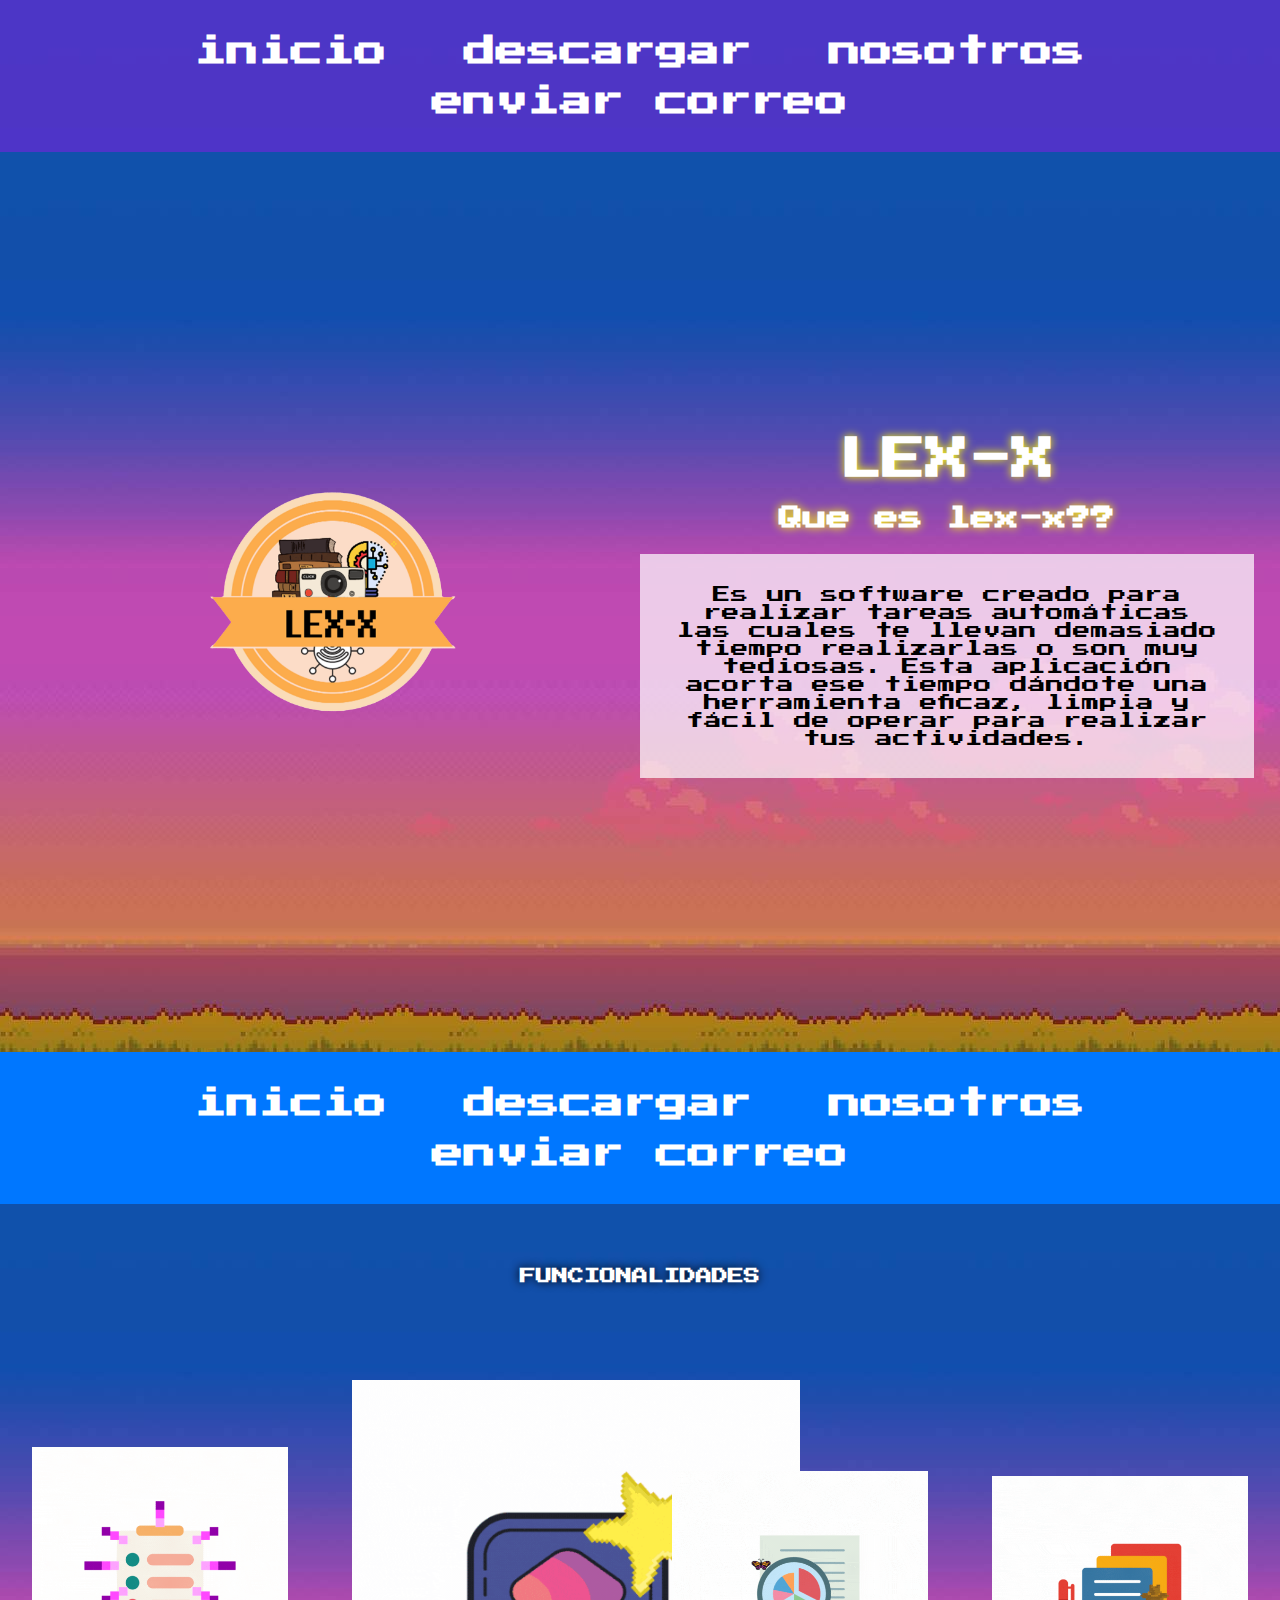
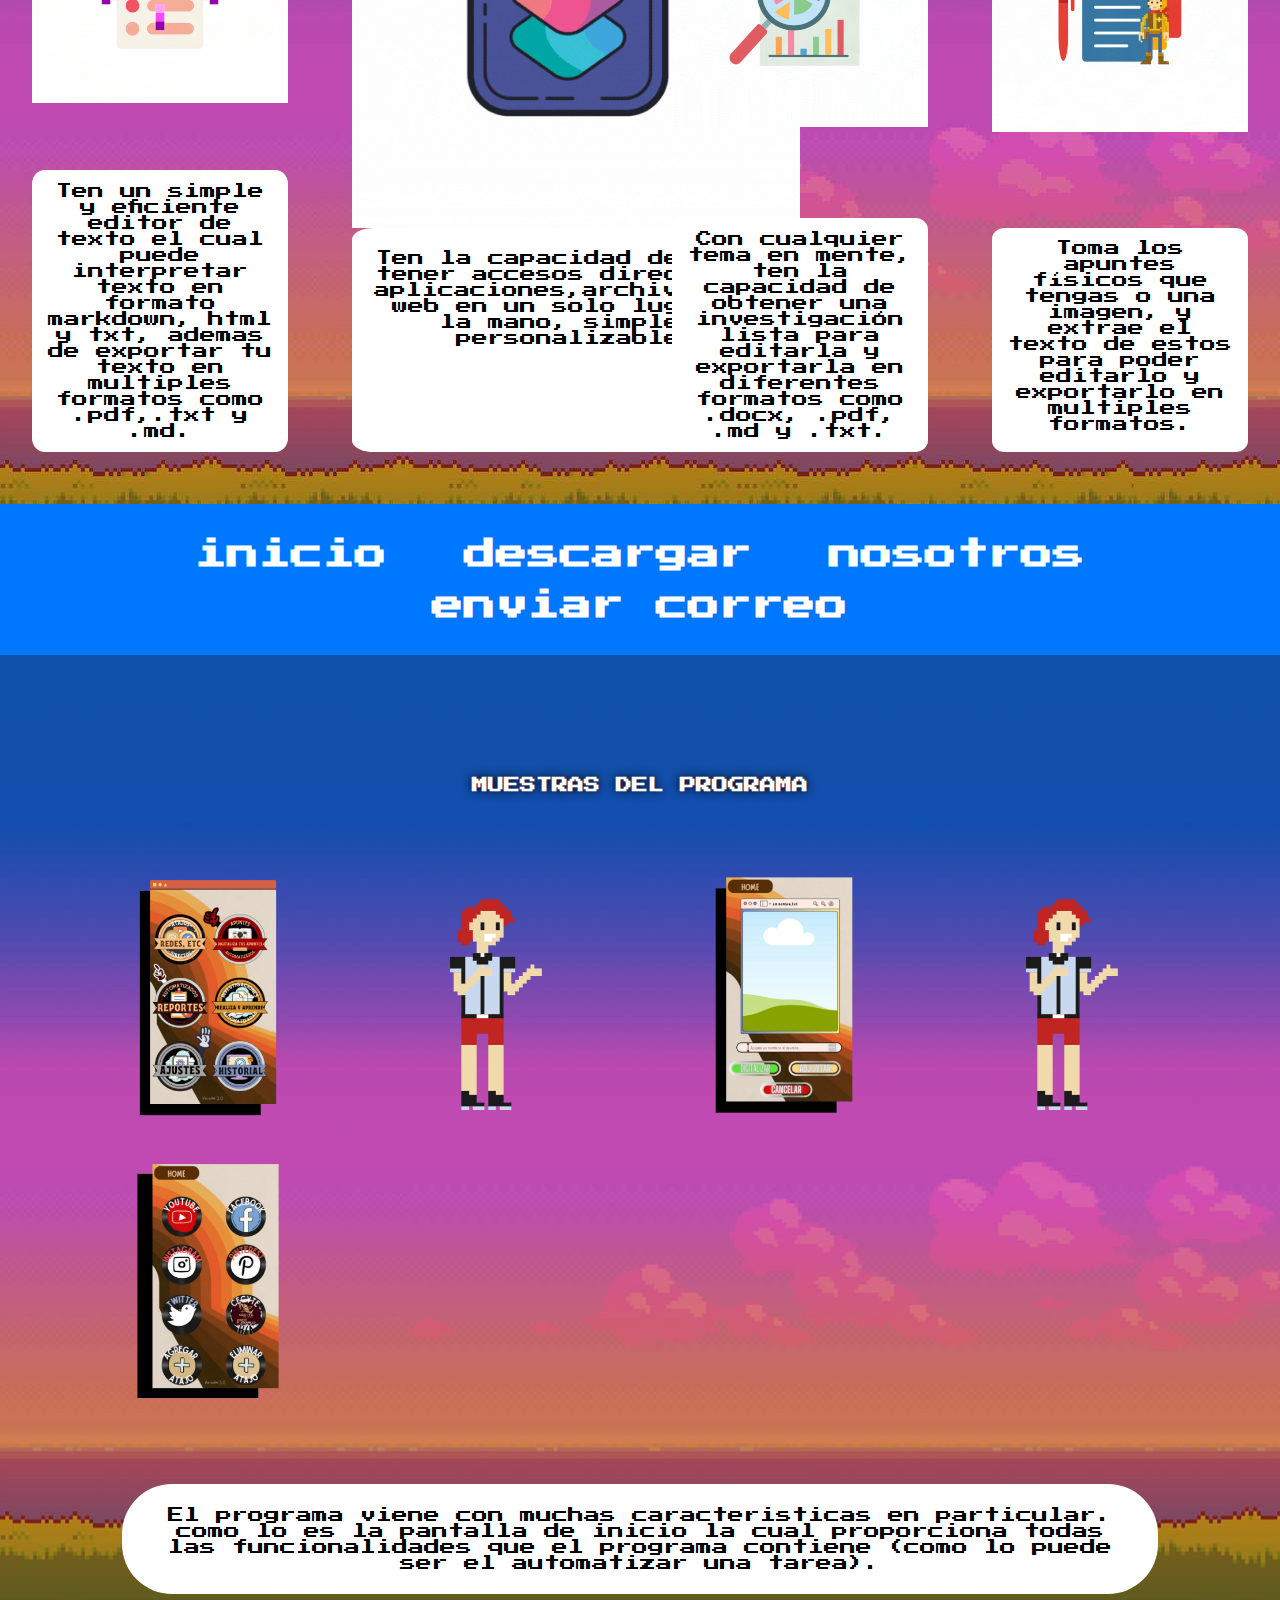
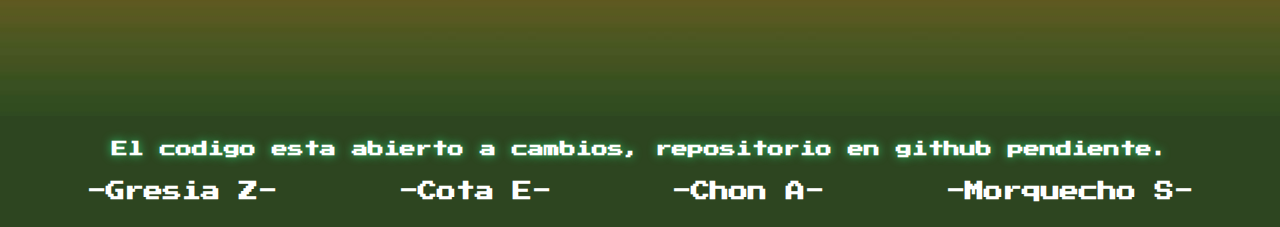
==== index.html @ 01fe35cd "initial commit 14/3/23 3:44am" ====
<!DOCTYPE html>
    <html lang="en">
    <head>
        <meta charset="UTF-8">
        <meta http-equiv="X-UA-Compatible" content="IE=edge">
        <meta name="viewport" content="width=device-width, initial-scale=1.0">
        <link rel="stylesheet" href="todos.css">
        <link rel="stylesheet" href="index.css">
        <!-- tipografia -->
        <link rel="preconnect" href="https://fonts.googleapis.com">
        <link rel="preconnect" href="https://fonts.gstatic.com" crossorigin>
        <link href="https://fonts.googleapis.com/css2?family=Press+Start+2P&display=swap" rel="stylesheet"> 
        <style>
            img{
                width: 20%;
                
            }
        </style>
        <title>lex auto</title>
    </head>
    <body>
        <div id="pantalla">

        
            <nav id="barraNavegacion">
                <ul id="barraNavegacion__lista">
                    <li class="secciones"><a href="index.html">inicio</a></li>
                    <li class="secciones"><a href="descargar.html">descargar</a></li>
                    <li class="secciones"><a href="nosotros.html">nosotros</a></li>
                    <li class="secciones"><a href="comentarios.html">enviar correo</a></li>

                </ul>
            </nav>

            <div id="pantalla__contenido" class="seccion">
                <div class="pantalla__secciones" id="primerSeccion">
                    <img id="imgLogo" src="logo.png" alt="imagen">
                </div>
                <div class="pantalla__secciones" id="segundaSeccion">
                    <h1 id="titulo">LEX-X</h1>
                    <h2 id="subtitulo">Que es lex-x??</h2>
                    <p id="informacion">
                        Es un software creado para realizar tareas automáticas las cuales te llevan
                        demasiado tiempo realizarlas o son muy tediosas. Esta aplicación acorta ese
                        tiempo dándote una herramienta eficaz, limpia y fácil de operar para realizar 
                        tus actividades.
                    </p>
                </div>
            </div>
            <nav id="barraNavegacion">
                <ul id="barraNavegacion__lista" class="barraNavegacionSecundaria">
                    <li class="secciones"><a href="index.html">inicio</a></li>
                    <li class="secciones"><a href="descargar.html">descargar</a></li>
                    <li class="secciones"><a href="nosotros.html">nosotros</a></li>
                    <li class="secciones"><a href="comentarios.html">enviar correo</a></li>

                </ul>
            </nav>
<!-- !FUNCIONALIDADES -->
            <div id="pantalla__funcionalidades" class="seccion">
                <h2 class="subtitulos">FUNCIONALIDADES</h2>
                <div id="funcionalidades__contenedor">
                    <div class="funcionalidades__secciones">
                        <img src="imagenes/Gif 3.gif" alt="" class="secciones__imagen">
                        <p class="secciones__info">
                            <!-- Realiza reportes (documentos) automáticos con datos 
                            proporcionados por ti o de otro medio externo.
                            (PENDIENTE) -->
                            Ten un simple y eficiente editor de texto el cual puede interpretar texto en formato markdown, html y txt,
                            ademas de exportar tu texto en multiples formatos como .pdf,.txt y .md.
                        </p>
    
                    </div>
                    <div class="funcionalidades__secciones">
                        <img src="imagenes/Gif 1.gif" alt="" class="secciones__imagen">
                        <p class="secciones__info">
                            Ten la capacidad de poder tener accesos directos de aplicaciones,archivos,sitios web en 
                            un solo lugar, a la mano, simple y personalizable.
                        </p>
                    </div>
                    <div class="funcionalidades__secciones">
                        <img src="imagenes/Gif 2.gif" alt="" class="secciones__imagen">
                        <p class="secciones__info">
                            Con cualquier tema en mente, ten la capacidad de obtener una investigación lista 
                            para editarla y exportarla en diferentes formatos como .docx, .pdf, .md y .txt.
                        </p>
                    </div>
                    <div class="funcionalidades__secciones">
                        <img src="imagenes/Gif 4.gif" alt="" class="secciones__imagen">
                        <p class="secciones__info">
                            Toma los apuntes físicos que tengas o una imagen, y extrae el texto de estos
                            para poder editarlo y exportarlo en multiples formatos.
                        </p>
                    </div>
                </div>
                
            </div>
<!-- !CAPTURAS DE PANTALLA -->
            <nav id="barraNavegacion">
                <ul id="barraNavegacion__lista" class="barraNavegacionSecundaria">
                    <li class="secciones"><a href="index.html">inicio</a></li>
                    <li class="secciones"><a href="descargar.html">descargar</a></li>
                    <li class="secciones"><a href="nosotros.html">nosotros</a></li>
                    <li class="secciones"><a href="comentarios.html">enviar correo</a></li>

                </ul>
            </nav>
            <div id="pantalla__muestra" class="seccion">
                    <h2 class="subtitulos">MUESTRAS DEL PROGRAMA</h2>
                    <div id="muestra__imagenes">
                        <img src="imagenes/4.png" alt="imagen lex" class="imagenes__items">
                        <img src="imagenes/1.png" alt="imagen lex" class="imagenes__items">
                        <img src="imagenes/5.png" alt="imagen lex" class="imagenes__items">
                        <img src="imagenes/1.png" alt="imagen lex" class="imagenes__items">
                        <img src="imagenes/6.png" alt="imagen lex" class="imagenes__items">
                    </div>
                    <p id="muestra__info">
                        El programa viene con muchas caracteristicas en particular. como lo es
                        la pantalla de inicio la cual proporciona todas las funcionalidades que el 
                        programa contiene (como lo puede ser el automatizar una tarea).
                    </p>
            </div>

            

        </div>

        <footer id="pieDePagina">
            <h3>
                El codigo esta abierto a cambios, repositorio en github pendiente.
            </h3>
            
            <ul id="pieDePagina__list">
                <!--// llénalo después o te pego -->
                <li>-Gresia Z-</li>
                <li>-Cota E-</li>
                <li>-Chon A-</li>
                <li>-Morquecho S-</li>
            </ul>
        </footer>
    </body>
</html>
---- todos.css ----
*{
    margin: 0;
    padding: 0;
    box-sizing: border-box;
    font-size: 100%;
    /* font-family:system-ui, -apple-system, BlinkMacSystemFont, 'Segoe UI', Roboto, Oxygen, Ubuntu, Cantarell, 'Open Sans', 'Helvetica Neue', sans-serif; */
    font-family: 'Press Start 2P', cursive;

}

.seccion{
    background-image: url("fondoIndex.jpg");
    background-repeat: no-repeat;
    object-fit: cover;
}
body{
    background-image: url("fondoIndex.jpg");
    /* background-color: #607101; */
    background-color: #2c471e;
    background-repeat: no-repeat;
}

#pantalla{
    max-width: 100vw;
    min-height: 100vh;
    max-height: max-content;
}

/* nav  */
#barraNavegacion{
    /* background-color: #0099ff; */
    max-width: 100%;
    min-height: 5vh;
    max-height: max-content;
    /* padding: 2% 10%; */

}
.barraNavegacionSecundaria{
    background-color:#0077ff !important;
}
#barraNavegacion__lista{
    width: 100%;
    min-height: 100%;
    /* max-height: max-content; */
    padding: 2% 10%;
    background-color:#cc00ff53;
    display: flex;
    justify-content: space-evenly;
    flex-wrap: wrap;
    text-align:center;

}


.secciones::marker{
    color:transparent;
}
.secciones a{
    text-decoration: none;
    color: #fff;
    font-size: 2rem;
    font-weight: bold;
    transition: 0.5s;
    
}

.secciones a:hover{
    text-shadow:0 0 10px  #000000;
    text-decoration:2px solid underline;
    
}
.secciones{
    margin: 0.2%;
    transition: 0.5s;
    padding: 0.5%;
    border:2px solid transparent;

}
.secciones:hover{
    box-shadow:0 0 10px  #000000;
    transform: scale(1.2);
    border:2px solid #cc00ff8f;
}

/* FOOTER */
#pieDePagina{
    max-width: 100vw;
    max-height: max-content;
    padding: 2%;
    background-color: #36363616;
    text-align: center;
    color: #fff;
}
#pieDePagina h3{
    text-shadow: 0 0 10px #2ecc70;
}

#pieDePagina li::marker{
    color: transparent;
}

#pieDePagina li{
    font-size: 1.2rem;
    font-weight: bold;
    color: #fff;
}


#pieDePagina__list{
    margin-top: 2%;
    display: flex;
    flex-wrap: wrap-reverse;
    justify-content: space-around;
}


/* MEDIA query's */
@media (width <=600px) {
    #basecesped,#imgInstrucciones{
        /* min-width: 50%; */
        width: 80vw;
        
    }
    #botonDescargar{
        padding: 5% 2%;
    }
    body{
        background-color: #2c471e;
    }
    
}
---- index.css ----
/* !PRINCIPAL */
#pantalla__contenido{
    /* background-color: rgba(127, 255, 212, 0.479); */
    min-height: 100vh;
    max-width: 100%;
    padding: 2%;
    display: grid;
    grid-template-columns: repeat(auto-fit,minmax(min(100%,15rem),1fr));
}
/* !AUTO FIT */
/* Estira las columnas para llenar el espacio */
/* !AUTO FILL */
/* Crea columnas para llenar el espacio, si hay mas items 
los pondrá en esas columnas, si no pues estarán vacías. */
.pantalla__secciones{
    /* padding: 2%; */
    text-align: center;
    display: flex;
    flex-direction: column;
}
/* !primera sección */
#primerSeccion{
    /* background-color: antiquewhite; */
    margin: auto;
    justify-content: center;
    align-items: center;
    
}

#imgLogo{
    /* background-color: #2c471e; */
    width: 50%;
}
/* !segunda sección */
#segundaSeccion{
    /* background-color: aqua; */
    margin: auto;
    /* border-radius: 2%; */
    /* padding: 5%; */
}

#titulo,#subtitulo{
    margin: 2% 0;
    font-size: 2.7rem;
    color: #fff;
    text-shadow: 0 0 10px yellow;
}

#subtitulo{
    font-size: 1.5rem;
}

#informacion{
    margin-top: 2%;
    background-color: #ffffffb4;
    padding: 5%;
    /* border-radius: 2%; */
    font-size: 1.1rem;
    font-weight: 500;
}

/* !FUNCIONALIDADES */
#pantalla__funcionalidades{
    /* //background-color: #fff; */
    max-width: 100%;
    min-height: 100vh;
    max-height: max-content;
    text-align: center;
}

.funcionalidades__secciones{
    /* //background-color: #0099ff; */
    margin: 10%;
    /* padding: 2%; */
    /* display: flex;
    flex-direction: column;
    align-items: center; */
    display: grid;
    grid-template-rows: 1fr 0.5fr;
    
}
#funcionalidades__contenedor{
    display: grid;
    /* max-height: max-content; */
    grid-template-columns: repeat(auto-fit,minmax(min(100%,15rem),1fr));
}

.secciones__imagen{
    width: 100%;
    height: 100%;
    object-fit: contain;
    /* object-fit: cover; */
}
.secciones__info{
    background-color: #fff;
    padding: 5%;
    border-radius: 5%;
}

/* !CAPTURAS DE PANTALLA */
#pantalla__muestra{
    max-width: 100%;
    min-height: 100vh;
    max-height: max-content;
    text-align: center;
    padding: 5%;
}
#muestra__imagenes{
    display: grid;
    /* height: max-content; */
    min-height: 50vh;
    grid-template-columns: repeat(auto-fit,minmax(min(100%,15rem),1fr));
}

#muestra__imagenes img{
    width: 100%;
    /* background-color: #fff; */
    height: 100%;
    object-fit: cover;
}
.subtitulos{
    padding: 5%;
    font-size: 1rem;
    color: #fff;
    text-shadow: 0 0 10px #000;
}
#muestra__info{
    background-color: #fff;
    margin: 5%;
    padding: 2%;
    border-radius: 50px;
}
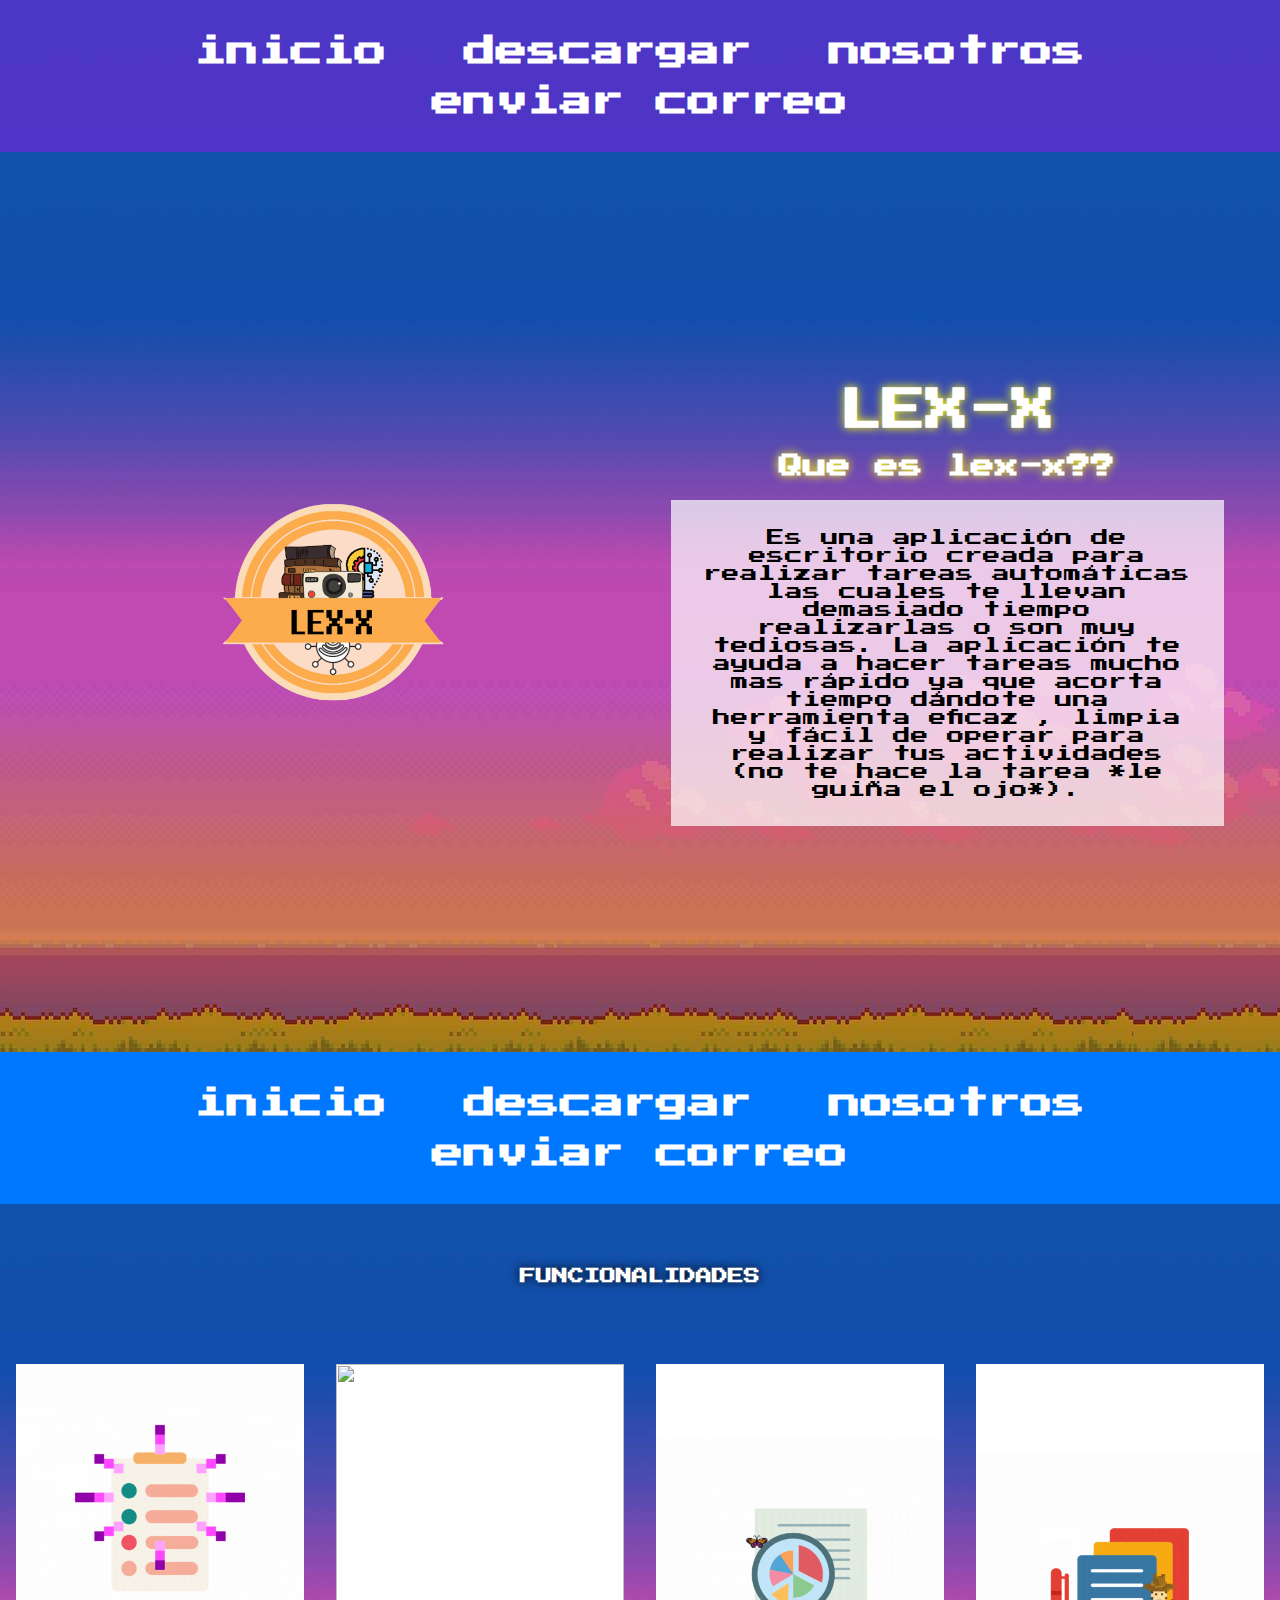
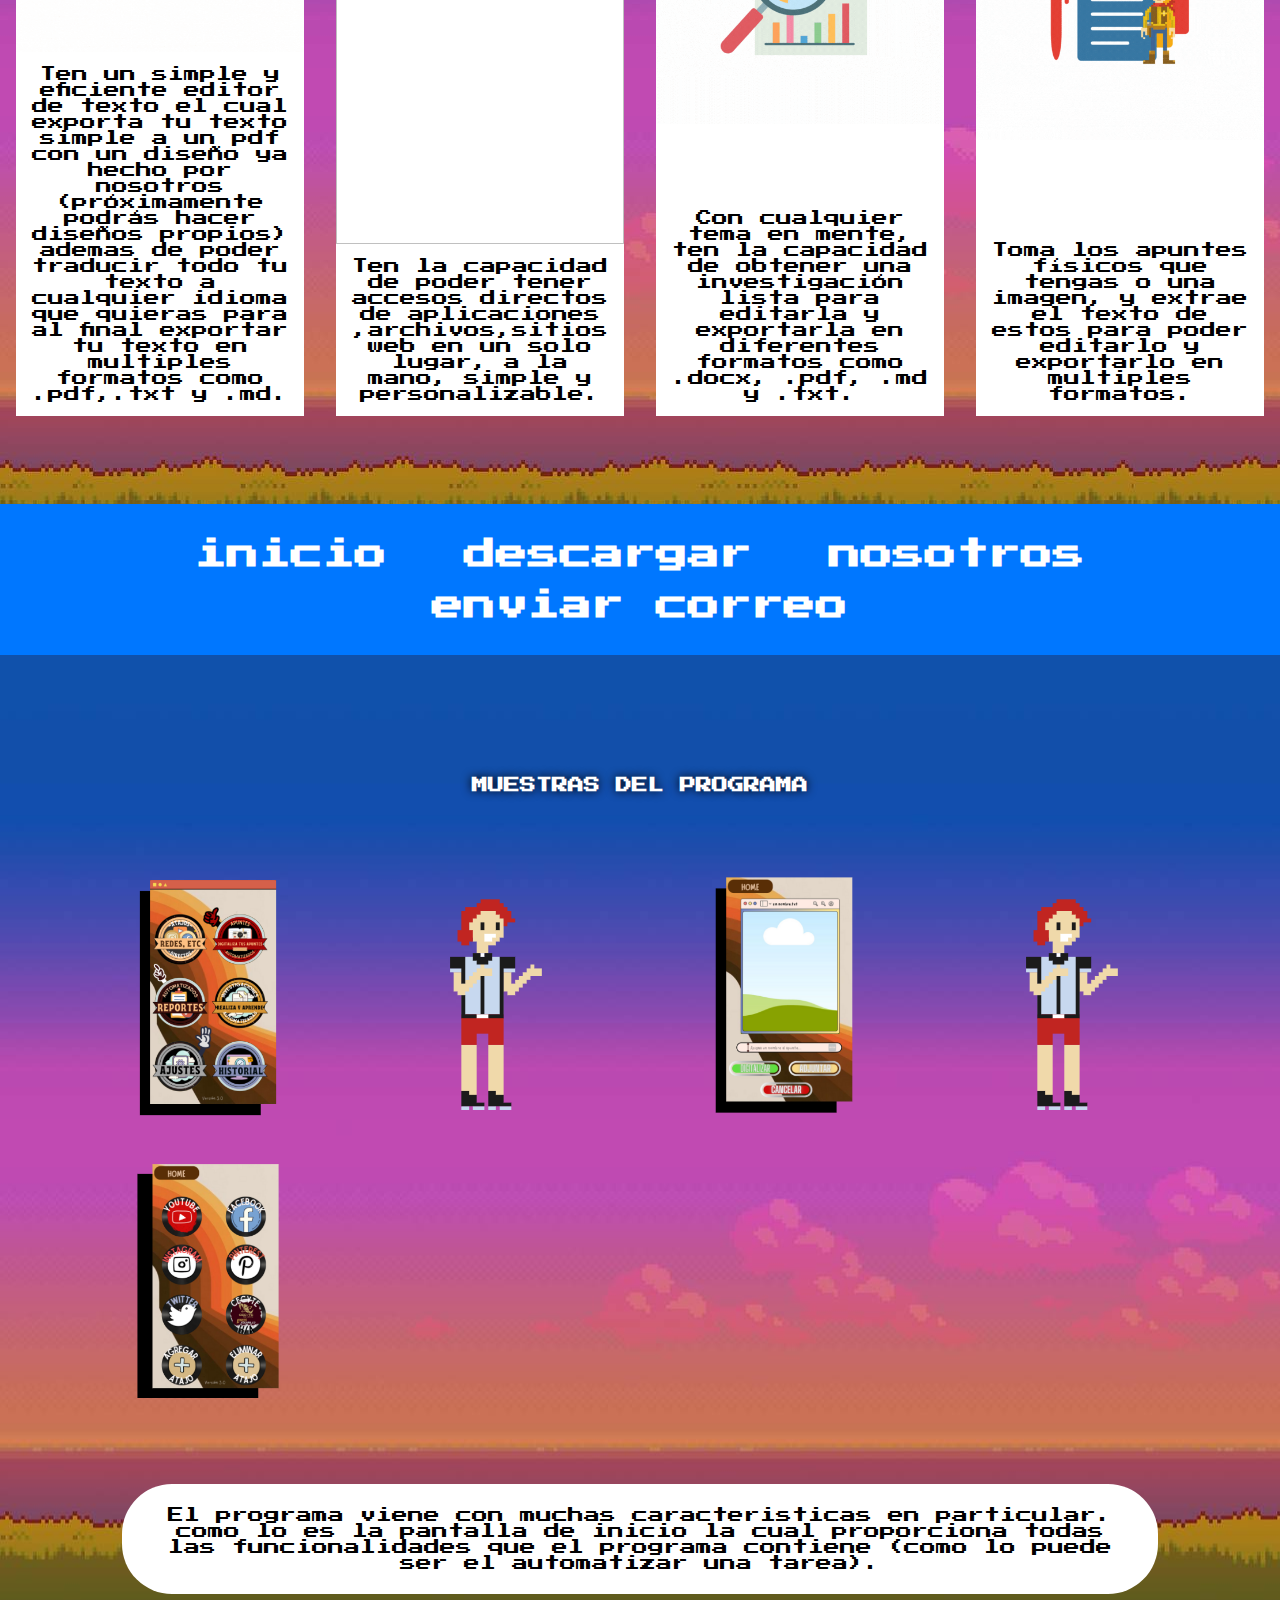
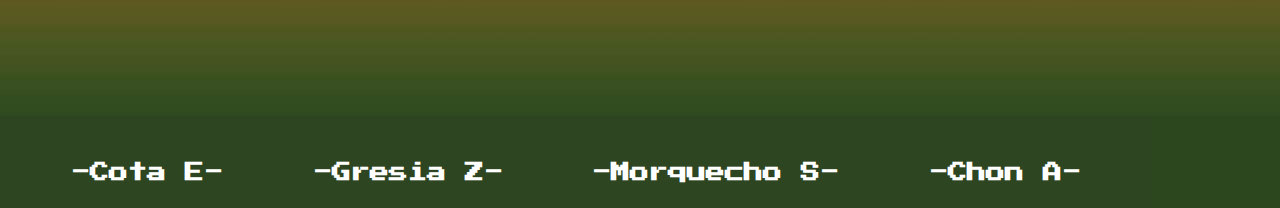
==== commit d742b91d: "Merge de la rama de morquecho (#1)" ====
--- a/index.html
+++ b/index.html
@@ -40,10 +40,11 @@
                     <h1 id="titulo">LEX-X</h1>
                     <h2 id="subtitulo">Que es lex-x??</h2>
                     <p id="informacion">
-                        Es un software creado para realizar tareas automáticas las cuales te llevan
-                        demasiado tiempo realizarlas o son muy tediosas. Esta aplicación acorta ese
-                        tiempo dándote una herramienta eficaz, limpia y fácil de operar para realizar 
-                        tus actividades.
+                        Es una aplicación de escritorio creada para realizar tareas automáticas las cuales te llevan
+                        demasiado tiempo realizarlas o son muy tediosas. La aplicación te ayuda a hacer tareas mucho mas rápido
+                        ya que acorta
+                        tiempo dándote una herramienta eficaz , limpia y fácil de operar para realizar 
+                        tus actividades (no te hace la tarea *le guiña el ojo*).
                     </p>
                 </div>
             </div>
@@ -63,18 +64,17 @@
                     <div class="funcionalidades__secciones">
                         <img src="imagenes/Gif 3.gif" alt="" class="secciones__imagen">
                         <p class="secciones__info">
-                            <!-- Realiza reportes (documentos) automáticos con datos 
-                            proporcionados por ti o de otro medio externo.
-                            (PENDIENTE) -->
-                            Ten un simple y eficiente editor de texto el cual puede interpretar texto en formato markdown, html y txt,
-                            ademas de exportar tu texto en multiples formatos como .pdf,.txt y .md.
+                            Ten un simple y eficiente editor de texto el cual exporta tu texto simple a un pdf con un diseño
+                            ya hecho por nosotros (próximamente podrás hacer diseños propios) ademas de poder traducir todo 
+                            tu texto a cualquier idioma que quieras para al final 
+                            exportar tu texto en multiples formatos como .pdf,.txt y .md.
                         </p>
     
                     </div>
                     <div class="funcionalidades__secciones">
-                        <img src="imagenes/Gif 1.gif" alt="" class="secciones__imagen">
+                        <img src="gifs/atajo.gif" alt="" class="secciones__imagen">
                         <p class="secciones__info">
-                            Ten la capacidad de poder tener accesos directos de aplicaciones,archivos,sitios web en 
+                            Ten la capacidad de poder tener accesos directos de aplicaciones ,archivos,sitios web en 
                             un solo lugar, a la mano, simple y personalizable.
                         </p>
                     </div>
@@ -126,16 +126,11 @@
         </div>
 
         <footer id="pieDePagina">
-            <h3>
-                El codigo esta abierto a cambios, repositorio en github pendiente.
-            </h3>
-            
             <ul id="pieDePagina__list">
-                <!--// llénalo después o te pego -->
+                <li>-Cota E-</li>
                 <li>-Gresia Z-</li>
-                <li>-Cota E-</li>
+                <li>-Morquecho S-</li>
                 <li>-Chon A-</li>
-                <li>-Morquecho S-</li>
             </ul>
         </footer>
     </body>
--- a/todos.css
+++ b/todos.css
@@ -3,9 +3,7 @@
     padding: 0;
     box-sizing: border-box;
     font-size: 100%;
-    /* font-family:system-ui, -apple-system, BlinkMacSystemFont, 'Segoe UI', Roboto, Oxygen, Ubuntu, Cantarell, 'Open Sans', 'Helvetica Neue', sans-serif; */
-    font-family: 'Press Start 2P', cursive;
-
+    font-family: 'Press Start 2P', cursive;    
 }
 
 .seccion{
@@ -18,6 +16,7 @@
     /* background-color: #607101; */
     background-color: #2c471e;
     background-repeat: no-repeat;
+    overflow-x: hidden;
 }
 
 #pantalla{
@@ -84,7 +83,8 @@
 
 /* FOOTER */
 #pieDePagina{
-    max-width: 100vw;
+ 
+    max-width: 90vw;
     max-height: max-content;
     padding: 2%;
     background-color: #36363616;
@@ -118,7 +118,7 @@
 @media (width <=600px) {
     #basecesped,#imgInstrucciones{
         /* min-width: 50%; */
-        width: 80vw;
+        width: 80%;
         
     }
     #botonDescargar{
--- a/index.css
+++ b/index.css
@@ -8,22 +8,20 @@
     max-width: 100%;
     padding: 2%;
     display: grid;
+    text-align: center;
+    
     grid-template-columns: repeat(auto-fit,minmax(min(100%,15rem),1fr));
+    justify-content: center;
 }
-/* !AUTO FIT */
-/* Estira las columnas para llenar el espacio */
-/* !AUTO FILL */
-/* Crea columnas para llenar el espacio, si hay mas items 
-los pondrá en esas columnas, si no pues estarán vacías. */
 .pantalla__secciones{
-    /* padding: 2%; */
     text-align: center;
     display: flex;
     flex-direction: column;
+    max-width: 90%;
+    justify-content: center;
 }
 /* !primera sección */
 #primerSeccion{
-    /* background-color: antiquewhite; */
     margin: auto;
     justify-content: center;
     align-items: center;
@@ -31,15 +29,11 @@
 }
 
 #imgLogo{
-    /* background-color: #2c471e; */
     width: 50%;
 }
 /* !segunda sección */
 #segundaSeccion{
-    /* background-color: aqua; */
     margin: auto;
-    /* border-radius: 2%; */
-    /* padding: 5%; */
 }
 
 #titulo,#subtitulo{
@@ -64,7 +58,6 @@
 
 /* !FUNCIONALIDADES */
 #pantalla__funcionalidades{
-    /* //background-color: #fff; */
     max-width: 100%;
     min-height: 100vh;
     max-height: max-content;
@@ -72,32 +65,32 @@
 }
 
 .funcionalidades__secciones{
-    /* //background-color: #0099ff; */
-    margin: 10%;
-    /* padding: 2%; */
-    /* display: flex;
+    display: flex;
     flex-direction: column;
-    align-items: center; */
-    display: grid;
-    grid-template-rows: 1fr 0.5fr;
+    max-width: 100vw;
+    padding: 5%;
+    
     
 }
 #funcionalidades__contenedor{
     display: grid;
-    /* max-height: max-content; */
     grid-template-columns: repeat(auto-fit,minmax(min(100%,15rem),1fr));
+    justify-content: center;
+    text-align: center;
+    width: 100%;
 }
 
 .secciones__imagen{
     width: 100%;
+    background-color: #fff;
     height: 100%;
     object-fit: contain;
-    /* object-fit: cover; */
 }
 .secciones__info{
     background-color: #fff;
     padding: 5%;
-    border-radius: 5%;
+    max-width: 100%;
+    max-height: max-content;
 }
 
 /* !CAPTURAS DE PANTALLA */
@@ -110,14 +103,12 @@
 }
 #muestra__imagenes{
     display: grid;
-    /* height: max-content; */
     min-height: 50vh;
     grid-template-columns: repeat(auto-fit,minmax(min(100%,15rem),1fr));
 }
 
 #muestra__imagenes img{
     width: 100%;
-    /* background-color: #fff; */
     height: 100%;
     object-fit: cover;
 }
